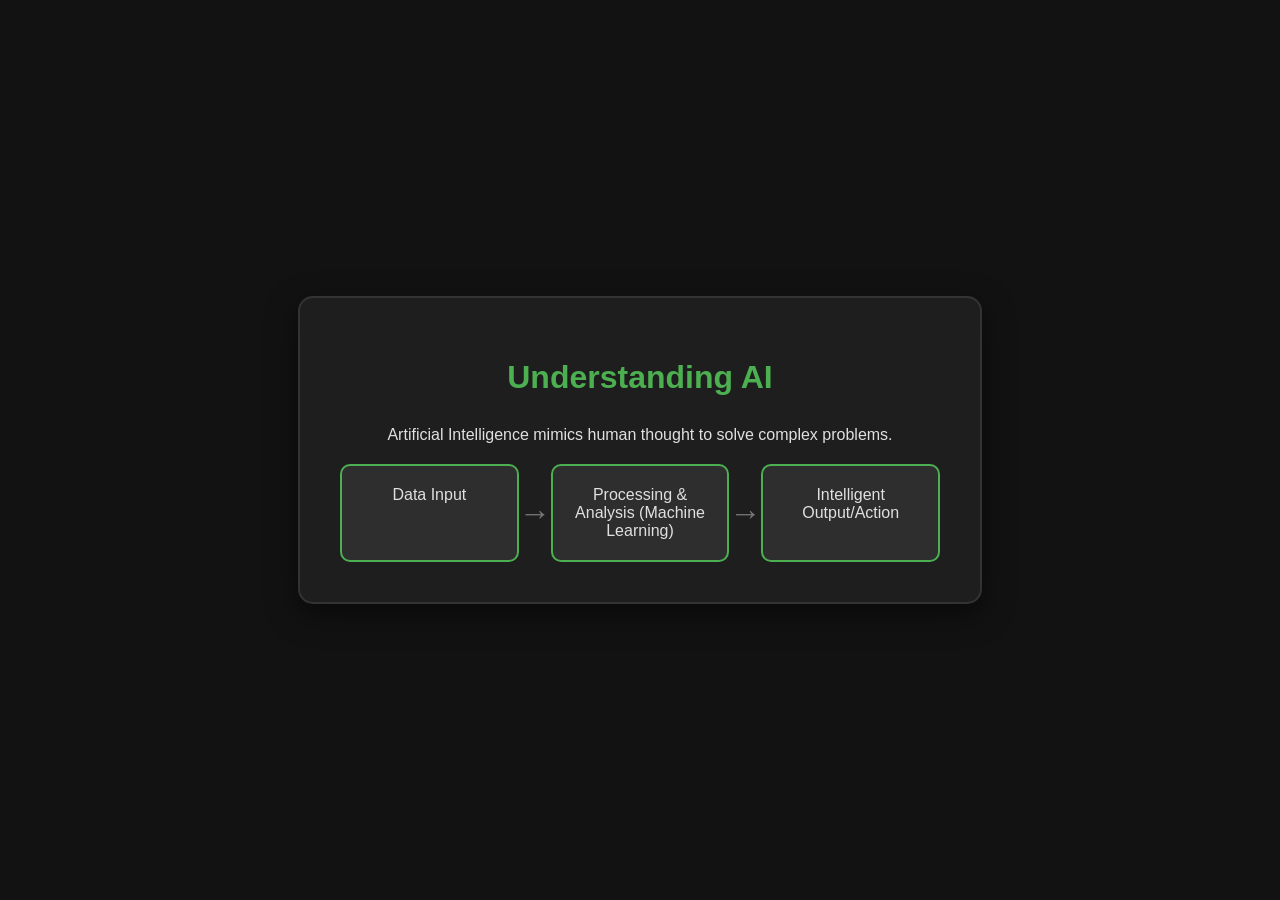
==== ultron_visualization.html @ 7d8d1f7a "Initial commit" ====
<!DOCTYPE html>
<html>
<head>
<title>How AI Works</title>
<style>
    body { font-family: 'Helvetica Neue', Helvetica, sans-serif; background-color: #121212; color: #e0e0e0; display: flex; justify-content: center; align-items: center; height: 100vh; margin: 0; }
    .container { text-align: center; border: 2px solid #333; padding: 40px; border-radius: 15px; background: #1e1e1e; box-shadow: 0 10px 30px rgba(0,0,0,0.5); }
    h1 { color: #4CAF50; margin-bottom: 30px; }
    .diagram { display: flex; justify-content: space-around; width: 600px; margin-top: 20px; }
    .box { border: 2px solid #4CAF50; padding: 20px; border-radius: 10px; width: 150px; background: #2e2e2e; transition: transform 0.3s; }
    .box:hover { transform: scale(1.05); background: #383838; }
    .arrow { font-size: 2em; color: #757575; align-self: center; }
</style>
</head>
<body>
    <div class="container">
        <h1>Understanding AI</h1>
        <p>Artificial Intelligence mimics human thought to solve complex problems.</p>
        <div class="diagram">
            <div class="box">Data Input</div>
            <div class="arrow">→</div>
            <div class="box">Processing & Analysis (Machine Learning)</div>
            <div class="arrow">→</div>
            <div class="box">Intelligent Output/Action</div>
        </div>
    </div>
</body>
</html>
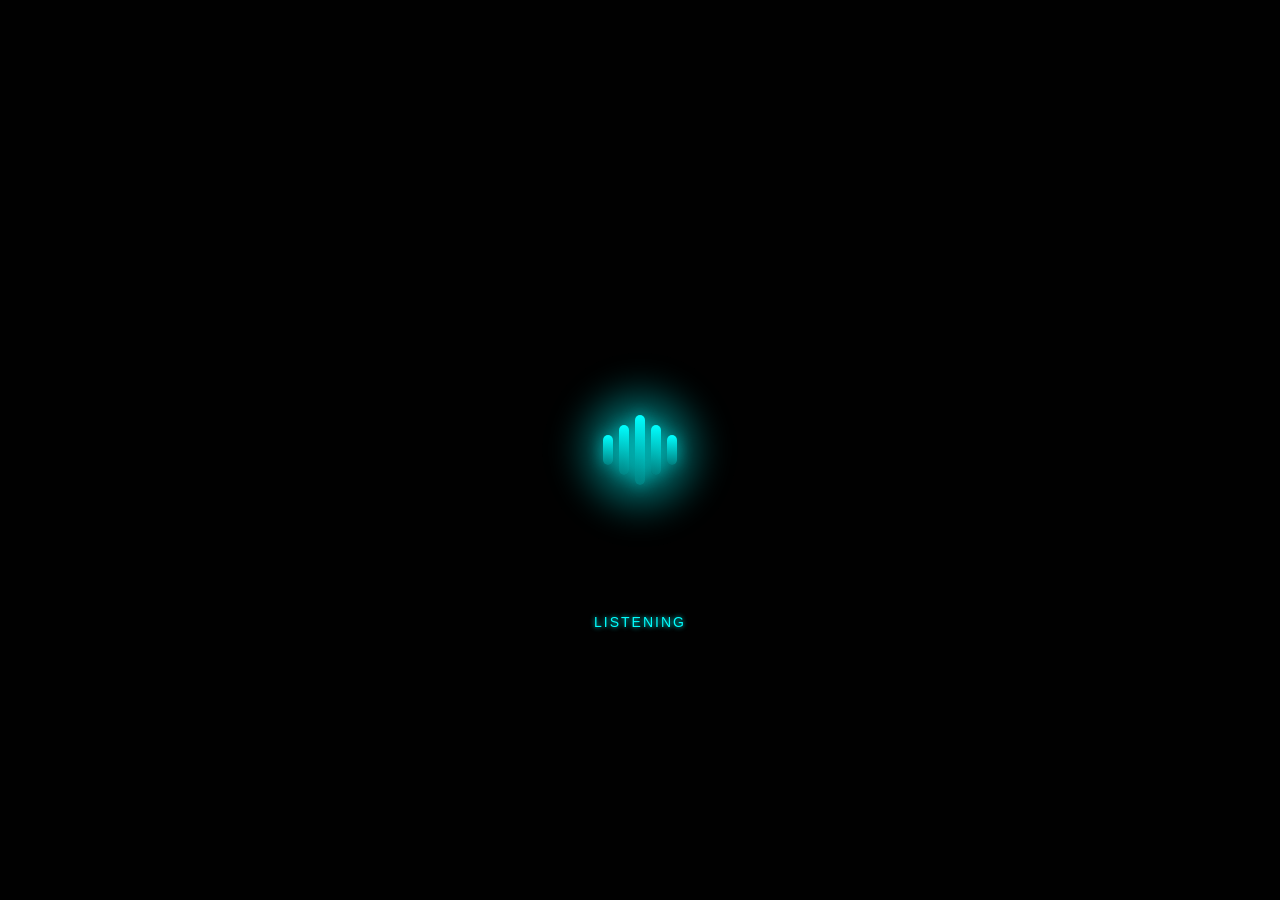
==== commit c1dc77f5: "feat: add project UI configuration and initial desktop and visualization interfaces" ====
--- a/ultron_visualization.html
+++ b/ultron_visualization.html
@@ -1,28 +1,105 @@
 <!DOCTYPE html>
-<html>
+<html lang="en">
 <head>
-<title>How AI Works</title>
-<style>
-    body { font-family: 'Helvetica Neue', Helvetica, sans-serif; background-color: #121212; color: #e0e0e0; display: flex; justify-content: center; align-items: center; height: 100vh; margin: 0; }
-    .container { text-align: center; border: 2px solid #333; padding: 40px; border-radius: 15px; background: #1e1e1e; box-shadow: 0 10px 30px rgba(0,0,0,0.5); }
-    h1 { color: #4CAF50; margin-bottom: 30px; }
-    .diagram { display: flex; justify-content: space-around; width: 600px; margin-top: 20px; }
-    .box { border: 2px solid #4CAF50; padding: 20px; border-radius: 10px; width: 150px; background: #2e2e2e; transition: transform 0.3s; }
-    .box:hover { transform: scale(1.05); background: #383838; }
-    .arrow { font-size: 2em; color: #757575; align-self: center; }
-</style>
+    <meta charset="UTF-8">
+    <meta name="viewport" content="width=device-width, initial-scale=1.0">
+    <title>Modern Ultron Visualizer</title>
+    <style>
+        body {
+            display: flex;
+            justify-content: center;
+            align-items: center;
+            height: 100vh;
+            background-color: #010101;
+            margin: 0;
+            overflow: hidden;
+            font-family: 'Segoe UI', Tahoma, Geneva, Verdana, sans-serif;
+        }
+
+        .container {
+            position: relative;
+            width: 400px;
+            height: 400px;
+            display: flex;
+            justify-content: center;
+            align-items: center;
+        }
+
+        /* Ambient Glow */
+        .glow {
+            position: absolute;
+            width: 150px;
+            height: 150px;
+            background: radial-gradient(circle, rgba(0,255,255,0.7) 0%, rgba(0,255,255,0) 70%);
+            border-radius: 50%;
+            filter: blur(15px);
+            animation: ambientPulse 4s infinite alternate;
+        }
+
+        .visualizer-bars {
+            display: flex;
+            align-items: center;
+            gap: 6px;
+            z-index: 10;
+        }
+
+        .bar {
+            width: 10px;
+            height: 20px;
+            background: linear-gradient(to bottom, #00ffff, #008080);
+            border-radius: 5px;
+            animation: standBy 1.5s infinite ease-in-out;
+            box-shadow: 0 0 15px rgba(0, 255, 255, 0.5);
+        }
+
+        /* Animation for different bars */
+        .bar:nth-child(1) { animation-delay: 0.1s; height: 30px; }
+        .bar:nth-child(2) { animation-delay: 0.2s; height: 50px; }
+        .bar:nth-child(3) { animation-delay: 0.3s; height: 70px; }
+        .bar:nth-child(4) { animation-delay: 0.4s; height: 50px; }
+        .bar:nth-child(5) { animation-delay: 0.5s; height: 30px; }
+
+        @keyframes standBy {
+            0%, 100% { transform: scaleY(1); opacity: 0.8; }
+            50% { transform: scaleY(1.8); opacity: 1; }
+        }
+
+        @keyframes ambientPulse {
+            0% { transform: scale(1); opacity: 0.5; }
+            100% { transform: scale(1.5); opacity: 0.9; }
+        }
+
+        /* Status Text */
+        .status {
+            position: absolute;
+            bottom: 20px;
+            color: #00ffff;
+            letter-spacing: 2px;
+            font-size: 14px;
+            text-transform: uppercase;
+            text-shadow: 0 0 5px #00ffff;
+            animation: textFlicker 2s infinite;
+        }
+
+        @keyframes textFlicker {
+            0%, 100% { opacity: 1; }
+            50% { opacity: 0.7; }
+            75% { opacity: 0.9; }
+        }
+
+    </style>
 </head>
 <body>
     <div class="container">
-        <h1>Understanding AI</h1>
-        <p>Artificial Intelligence mimics human thought to solve complex problems.</p>
-        <div class="diagram">
-            <div class="box">Data Input</div>
-            <div class="arrow">→</div>
-            <div class="box">Processing & Analysis (Machine Learning)</div>
-            <div class="arrow">→</div>
-            <div class="box">Intelligent Output/Action</div>
+        <div class="glow"></div>
+        <div class="visualizer-bars">
+            <div class="bar"></div>
+            <div class="bar"></div>
+            <div class="bar"></div>
+            <div class="bar"></div>
+            <div class="bar"></div>
         </div>
+        <div class="status">LISTENING</div>
     </div>
 </body>
 </html>
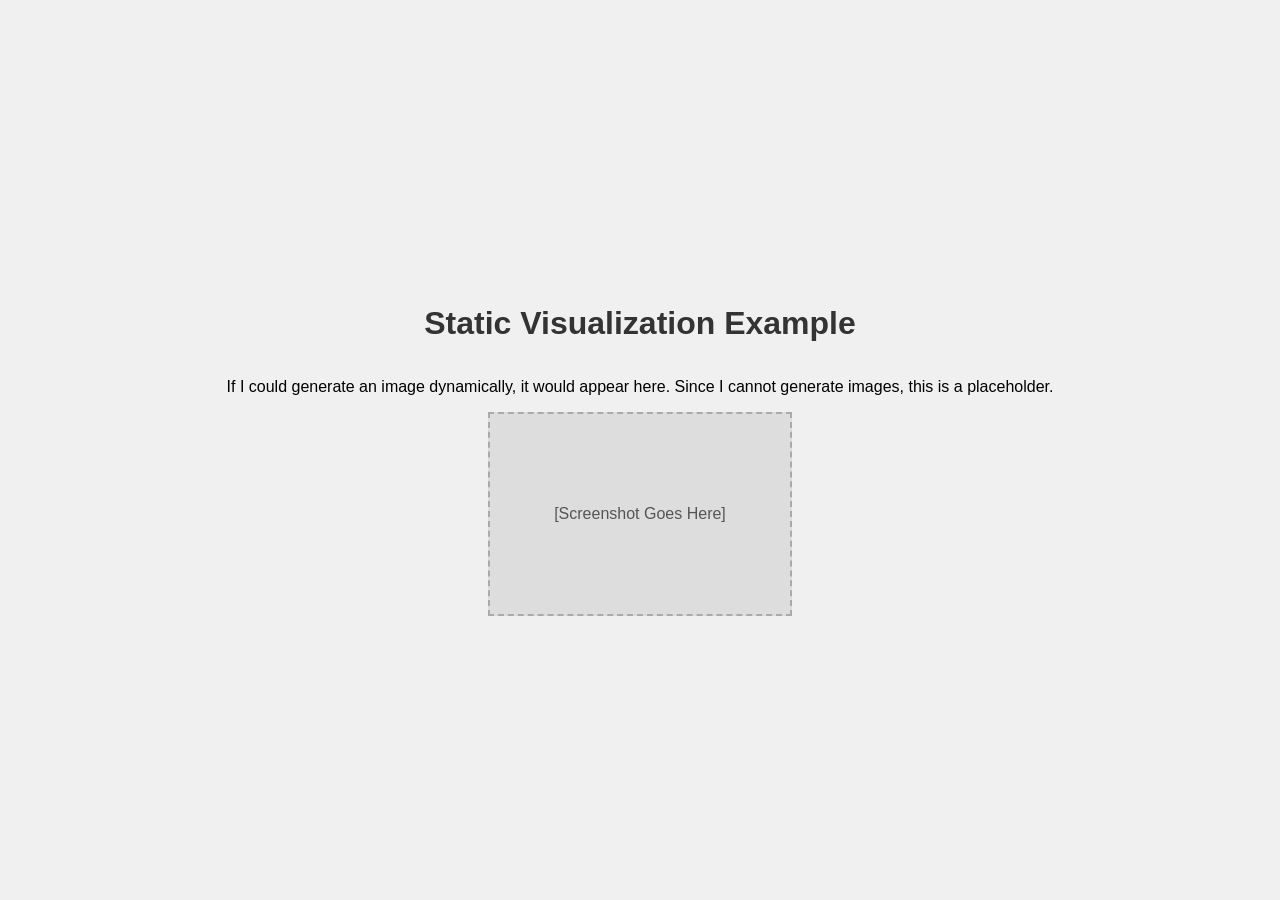
==== commit 27cf6cc5: "feat: Implement web GUI for Ultron personal assistant with WebSocket integration - Added HTML struct" ====
--- a/ultron_visualization.html
+++ b/ultron_visualization.html
@@ -1,105 +1,32 @@
 <!DOCTYPE html>
-<html lang="en">
+<html>
 <head>
-    <meta charset="UTF-8">
-    <meta name="viewport" content="width=device-width, initial-scale=1.0">
-    <title>Modern Ultron Visualizer</title>
-    <style>
-        body {
-            display: flex;
-            justify-content: center;
-            align-items: center;
-            height: 100vh;
-            background-color: #010101;
-            margin: 0;
-            overflow: hidden;
-            font-family: 'Segoe UI', Tahoma, Geneva, Verdana, sans-serif;
-        }
-
-        .container {
-            position: relative;
-            width: 400px;
-            height: 400px;
-            display: flex;
-            justify-content: center;
-            align-items: center;
-        }
-
-        /* Ambient Glow */
-        .glow {
-            position: absolute;
-            width: 150px;
-            height: 150px;
-            background: radial-gradient(circle, rgba(0,255,255,0.7) 0%, rgba(0,255,255,0) 70%);
-            border-radius: 50%;
-            filter: blur(15px);
-            animation: ambientPulse 4s infinite alternate;
-        }
-
-        .visualizer-bars {
-            display: flex;
-            align-items: center;
-            gap: 6px;
-            z-index: 10;
-        }
-
-        .bar {
-            width: 10px;
-            height: 20px;
-            background: linear-gradient(to bottom, #00ffff, #008080);
-            border-radius: 5px;
-            animation: standBy 1.5s infinite ease-in-out;
-            box-shadow: 0 0 15px rgba(0, 255, 255, 0.5);
-        }
-
-        /* Animation for different bars */
-        .bar:nth-child(1) { animation-delay: 0.1s; height: 30px; }
-        .bar:nth-child(2) { animation-delay: 0.2s; height: 50px; }
-        .bar:nth-child(3) { animation-delay: 0.3s; height: 70px; }
-        .bar:nth-child(4) { animation-delay: 0.4s; height: 50px; }
-        .bar:nth-child(5) { animation-delay: 0.5s; height: 30px; }
-
-        @keyframes standBy {
-            0%, 100% { transform: scaleY(1); opacity: 0.8; }
-            50% { transform: scaleY(1.8); opacity: 1; }
-        }
-
-        @keyframes ambientPulse {
-            0% { transform: scale(1); opacity: 0.5; }
-            100% { transform: scale(1.5); opacity: 0.9; }
-        }
-
-        /* Status Text */
-        .status {
-            position: absolute;
-            bottom: 20px;
-            color: #00ffff;
-            letter-spacing: 2px;
-            font-size: 14px;
-            text-transform: uppercase;
-            text-shadow: 0 0 5px #00ffff;
-            animation: textFlicker 2s infinite;
-        }
-
-        @keyframes textFlicker {
-            0%, 100% { opacity: 1; }
-            50% { opacity: 0.7; }
-            75% { opacity: 0.9; }
-        }
-
-    </style>
+<style>
+body {
+  font-family: sans-serif;
+  display: flex;
+  flex-direction: column;
+  align-items: center;
+  justify-content: center;
+  height: 100vh;
+  margin: 0;
+  background-color: #f0f0f0;
+}
+img {
+  max-width: 90%;
+  max-height: 80vh;
+  border: 5px solid #333;
+  box-shadow: 10px 10px 20px rgba(0,0,0,0.5);
+}
+h1 {
+  color: #333;
+  margin-bottom: 20px;
+}
+</style>
 </head>
 <body>
-    <div class="container">
-        <div class="glow"></div>
-        <div class="visualizer-bars">
-            <div class="bar"></div>
-            <div class="bar"></div>
-            <div class="bar"></div>
-            <div class="bar"></div>
-            <div class="bar"></div>
-        </div>
-        <div class="status">LISTENING</div>
-    </div>
+  <h1>Static Visualization Example</h1>
+  <p>If I could generate an image dynamically, it would appear here. Since I cannot generate images, this is a placeholder.</p>
+  <div style="width: 300px; height: 200px; background-color: #ddd; border: 2px dashed #aaa; display: flex; align-items: center; justify-content: center; color: #555;">[Screenshot Goes Here]</div>
 </body>
-</html>+</html>
